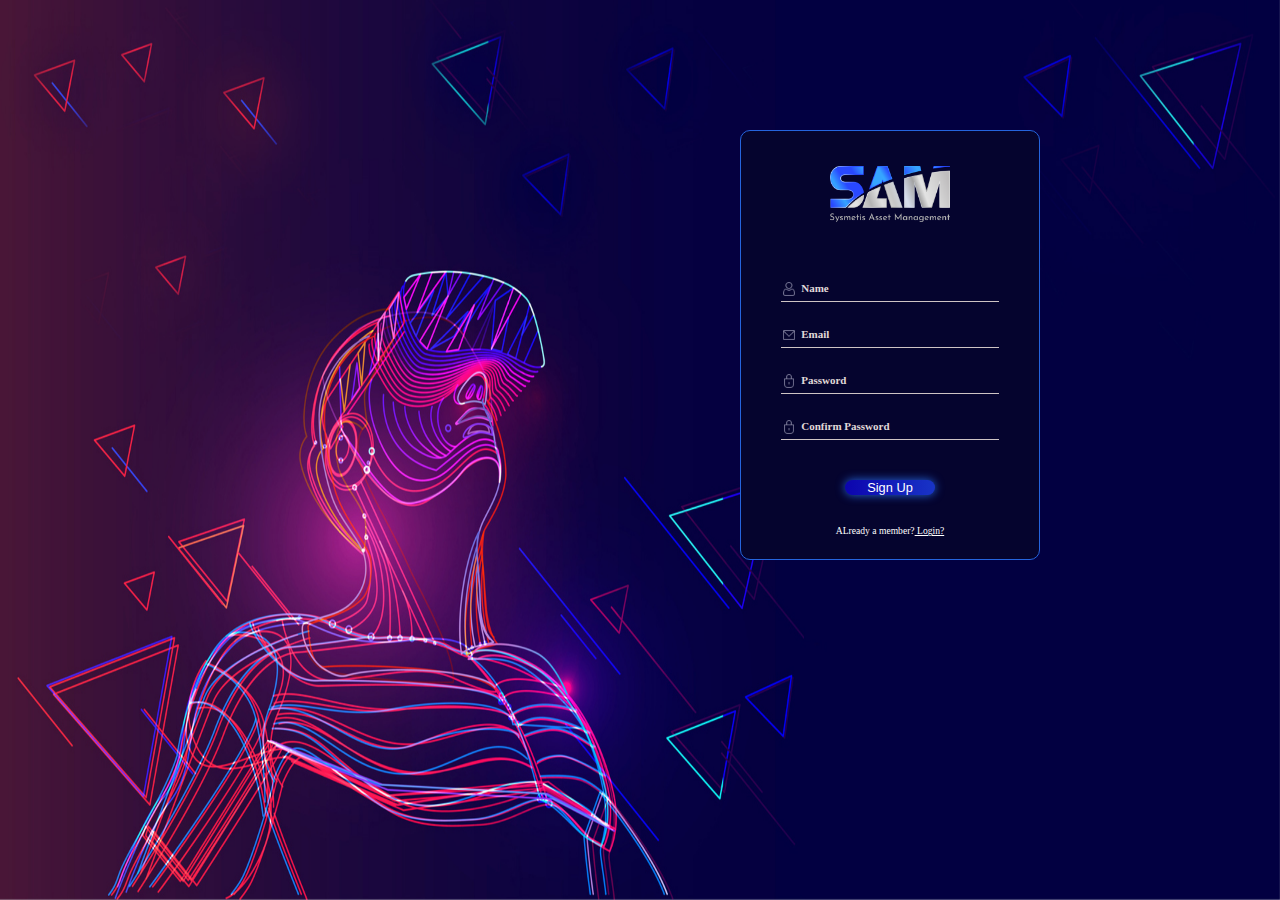
==== Sign Up/index.html @ f9acb943 "responsive uptates" ====
<!DOCTYPE html>
<html lang="en">
<head>
    <meta charset="UTF-8">
    <meta name="viewport" content="width=device-width, initial-scale=1.0">
    <title>Login Form</title>
    <link rel="stylesheet" href="https://cdnjs.cloudflare.com/ajax/libs/font-awesome/4.7.0/css/font-awesome.min.css">
    <link rel="stylesheet" href="https://cdn.jsdelivr.net/npm/bootstrap@4.5.3/dist/css/bootstrap.min.css" integrity="sha384-TX8t27EcRE3e/ihU7zmQxVncDAy5uIKz4rEkgIXeMed4M0jlfIDPvg6uqKI2xXr2" crossorigin="anonymous">
    <script src="https://cdn.jsdelivr.net/npm/bootstrap@4.5.3/dist/js/bootstrap.bundle.min.js" integrity="sha384-ho+j7jyWK8fNQe+A12Hb8AhRq26LrZ/JpcUGGOn+Y7RsweNrtN/tE3MoK7ZeZDyx" crossorigin="anonymous"></script>
    <link rel="stylesheet" href="main.css">
</head>
<body>
    <img class="background" src="images/background.png">
    <div class="container">
        <div class="login-container">
            <form action="index.html">
                <img class="logo" src="images/logo_large.png">
                
                <div class="input-div one">
                    <div class="i">
                        <img src="images/nameicon.png">
                    </div>
                    <div>
                        <h5>Name</h5>
                        <input class="input" type="text">
                    </div>
                </div>
                
                <div class="input-div two">
                    <div class="i">
                        <img src="images/emailicon.png">
                    </div>
                    <div>
                        <h5>Email</h5>
                        <input class="input" type="text">
                    </div>
                </div>
                <div class="input-div three">
                    <div class="i">
                        <img src="images/passwordicon.png" style="width: 10px;">
                    </div>
                    <div>
                        <h5>Password</h5>
                        <input class="input" type="password">
                    </div>
                </div>
                <div class="input-div four">
                    <div class="i">
                        <img src="images/passwordicon.png" style="width: 10px;">
                    </div>
                    <div>
                        <h5>Confirm Password</h5>
                        <input class="input" type="password">
                    </div>
                </div>

                <input type="submit" class="btn" value="Sign Up">

                <div class="signup">
                <span class="signup">ALready a member?<a href="#">&nbsp;Login?</a></span>
                </div>
            </form>
        </div>
    </div>


    <script src="global.js"></script>
    <script src="https://code.jquery.com/jquery-3.5.1.slim.min.js" integrity="sha384-DfXdz2htPH0lsSSs5nCTpuj/zy4C+OGpamoFVy38MVBnE+IbbVYUew+OrCXaRkfj" crossorigin="anonymous"></script>
    <script src="https://cdn.jsdelivr.net/npm/popper.js@1.16.1/dist/umd/popper.min.js" integrity="sha384-9/reFTGAW83EW2RDu2S0VKaIzap3H66lZH81PoYlFhbGU+6BZp6G7niu735Sk7lN" crossorigin="anonymous"></script>
    <script src="https://cdn.jsdelivr.net/npm/bootstrap@4.5.3/dist/js/bootstrap.min.js" integrity="sha384-w1Q4orYjBQndcko6MimVbzY0tgp4pWB4lZ7lr30WKz0vr/aWKhXdBNmNb5D92v7s" crossorigin="anonymous"></script>
</body>
</html>
---- Sign Up/main.css ----
*{
    padding: 0;
    margin: 0;
    box-sizing: border-box;
}

.background {
    position: fixed;
    width: 100%;
    height: 100%;
    left: 0;
    bottom: 0;
    z-index: -1;
}

.login-container{
    margin-top: 130px;
    margin-left: 740px;
    display: flex;
    width: 300px;
    height: 430px;
    align-items: center;
    text-align: center;
    color: white;
    background: #05042e;
    border-radius: 10px;
    border: 1px solid #2564de;
}

form{
    width: 300px;
    margin-top: 2rem;
}

.logo{
    margin-top: -10px;
    width: 120px;
}

.input-div {
    position: relative;
    display: grid;
    grid-template-columns: 7% 93%;
    margin: 40px ;
    padding: 10px 0px;
    border-bottom: 1px solid #cec4c4;
}

.input-div:after, .input-div:before{
    content: '';
    position: absolute;
    bottom: -2px;
    width: 0;
    height: 2px;
    transition: .3s;
}

.input-div.one {
    margin-top: 10px;
}

.input-div.two,
.input-div.three,
.input-div.four{
    margin-top: -60px;
}

.i{
    display: flex;
    justify-content: center;
    align-items: center;
    top: 20px;
    left: 0;
}

.i img {
    width: 12px;
}

.input-div > div{
    position: relative;
    height: 45px;
}

.input-div > div h5 {
    position: absolute;
    left: 5px;
    top: 80%;
    color: #e0d9d9;
    font-size: 11px;
    transition: .3s;
}

.input-div.focus div h5{
    top: 35%
}

.input-div.focus:after, .input-div.focus:before{
    width: 50%;
}

.input {
    position: absolute;
    width: auto;
    height: 100%;
    left: 0;
    top: 40%;
    border: none;
    outline: none;
    background: none;
    padding: 0.5rem 0.7rem;
    font-size: .6rem;
    font-weight: 100;
    color: #ffffff;
}

.btn {
    display: block;
    width: 30%;
    height: 50%;
    color: #fff;
    border-radius: 25px;
    margin-top: 2rem;
    margin-left: auto;
    margin-right: auto;
    font-size: .8rem;
    outline: none;
    border: none;
    box-shadow: 0 0 10px #2564de;
    background-image: linear-gradient(to right, #0c04ae, #2564de);
    background-size: 200%;
    transform: .5s;
}

.signup {
    font-size: 0.6rem;
    padding-top: 30px;
    padding-bottom:10px;
}

.signup a{
    color: #fff;
    text-decoration: underline;
}

@media only screen and (max-width: 900px){
    .container{
        grid-template-columns: 1fr;
    }
    .login-container{
        display: block;
        margin-left: auto;
        margin-right: auto;
    }
} 

@media screen and (max-width: 1200px) and (min-width: 900px){
    .login-container{
        display: flex;
        float: right;
        padding: 0;
        margin: 0;
        margin-top: 130px;
        margin-left: 500px;
        transition: 1s;
    }
}
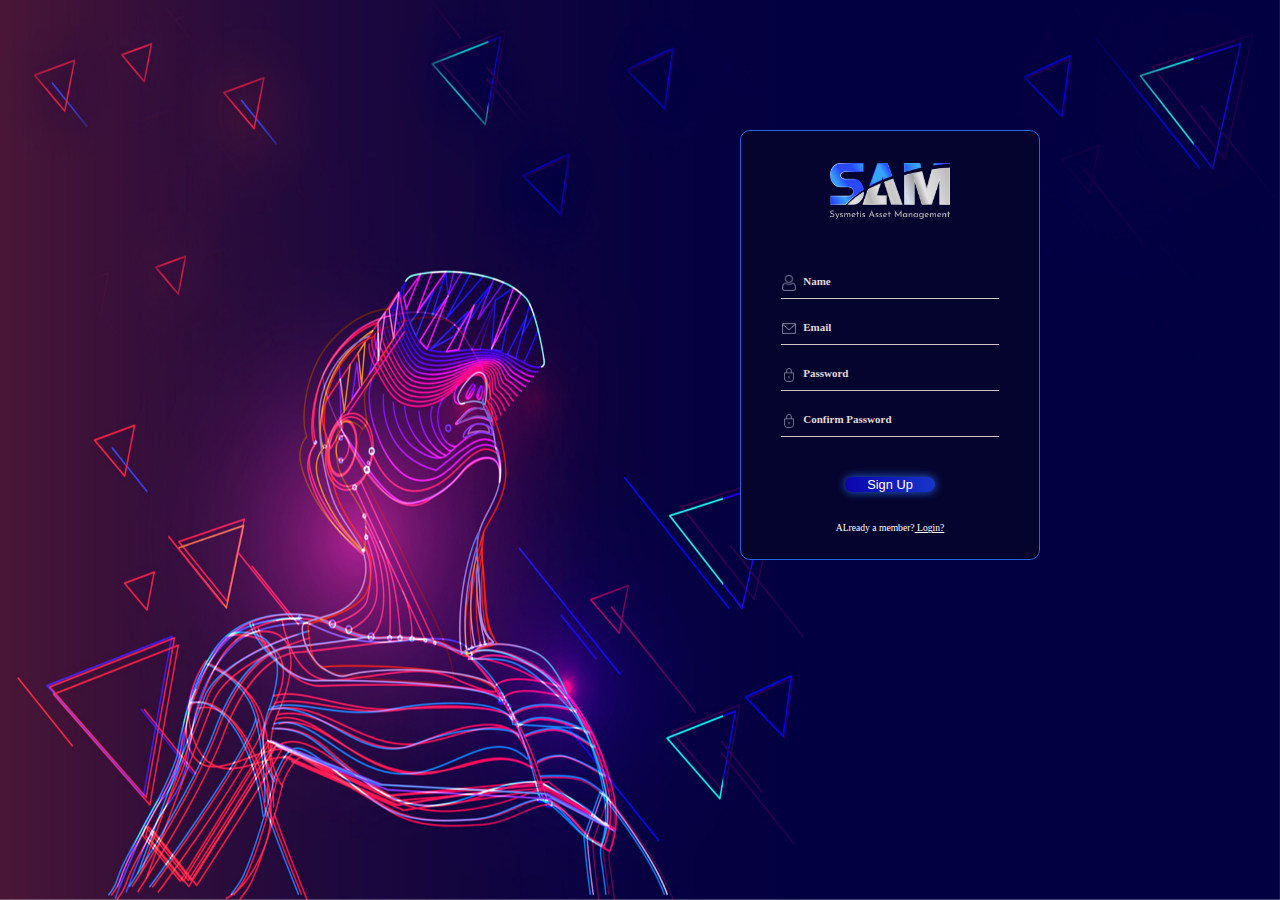
==== commit 591f4b96: "updates" ====
--- a/Sign Up/index.html
+++ b/Sign Up/index.html
@@ -3,11 +3,11 @@
 <head>
     <meta charset="UTF-8">
     <meta name="viewport" content="width=device-width, initial-scale=1.0">
-    <title>Login Form</title>
+    <title>Sign Up</title>
     <link rel="stylesheet" href="https://cdnjs.cloudflare.com/ajax/libs/font-awesome/4.7.0/css/font-awesome.min.css">
     <link rel="stylesheet" href="https://cdn.jsdelivr.net/npm/bootstrap@4.5.3/dist/css/bootstrap.min.css" integrity="sha384-TX8t27EcRE3e/ihU7zmQxVncDAy5uIKz4rEkgIXeMed4M0jlfIDPvg6uqKI2xXr2" crossorigin="anonymous">
     <script src="https://cdn.jsdelivr.net/npm/bootstrap@4.5.3/dist/js/bootstrap.bundle.min.js" integrity="sha384-ho+j7jyWK8fNQe+A12Hb8AhRq26LrZ/JpcUGGOn+Y7RsweNrtN/tE3MoK7ZeZDyx" crossorigin="anonymous"></script>
-    <link rel="stylesheet" href="main.css">
+    <link rel="stylesheet" href="Global.css">
 </head>
 <body>
     <img class="background" src="images/background.png">
@@ -64,7 +64,7 @@
     </div>
 
 
-    <script src="global.js"></script>
+    <script src="main.js"></script>
     <script src="https://code.jquery.com/jquery-3.5.1.slim.min.js" integrity="sha384-DfXdz2htPH0lsSSs5nCTpuj/zy4C+OGpamoFVy38MVBnE+IbbVYUew+OrCXaRkfj" crossorigin="anonymous"></script>
     <script src="https://cdn.jsdelivr.net/npm/popper.js@1.16.1/dist/umd/popper.min.js" integrity="sha384-9/reFTGAW83EW2RDu2S0VKaIzap3H66lZH81PoYlFhbGU+6BZp6G7niu735Sk7lN" crossorigin="anonymous"></script>
     <script src="https://cdn.jsdelivr.net/npm/bootstrap@4.5.3/dist/js/bootstrap.min.js" integrity="sha384-w1Q4orYjBQndcko6MimVbzY0tgp4pWB4lZ7lr30WKz0vr/aWKhXdBNmNb5D92v7s" crossorigin="anonymous"></script>
--- a/Sign Up/Global.css
+++ b/Sign Up/Global.css
@@ -0,0 +1,180 @@
+*{
+    padding: 0;
+    margin: 0;
+    box-sizing: border-box;
+}
+
+.background {
+    position: fixed;
+    width: 100%;
+    height: 100%;
+    left: 0;
+    bottom: 0;
+    z-index: -1;
+}
+
+.login-container{
+    margin-top: 130px;
+    margin-left: 740px;
+    display: flex;
+    width: 300px;
+    height: 430px;
+    align-items: center;
+    text-align: center;
+    color: white;
+    background: #05042e;
+    border-radius: 10px;
+    border: 1px solid #2564de;
+}
+
+form{
+    width: 300px;
+    margin-top: 1rem;
+}
+
+.logo{
+    margin-top: -10px;
+    width: 120px;
+}
+
+.input-div {
+    position: relative;
+    display: grid;
+    grid-template-columns: 7% 93%;
+    margin: 40px ;
+    padding: 10px 0px;
+    border-bottom: 1px solid #cec4c4;
+}
+
+.input-div:after, .input-div:before{
+    content: '';
+    position: absolute;
+    bottom: -2px;
+    width: 0;
+    height: 2px;
+    transition: .3s;
+}
+
+.input-div.one {
+    margin-top: 10px;
+}
+
+.input-div.two,
+.input-div.three,
+.input-div.four{
+    margin-top: -60px;
+}
+
+.i{
+    display: flex;
+    justify-content: center;
+    align-items: center;
+    top: 17px;
+    left: 0;
+}
+
+.i img {
+    width: 14px;
+}
+
+.input-div > div{
+    position: relative;
+    height: 45px;
+}
+
+.input-div > div h5 {
+    position: absolute;
+    left: 7px;
+    top: 70%;
+    color: #e0d9d9;
+    font-size: 11px;
+    transition: .3s;
+}
+
+.input-div.focus div h5{
+    top: 35%
+}
+
+.input-div.focus:after, .input-div.focus:before{
+    width: 50%;
+}
+
+.input {
+    position: absolute;
+    width: auto;
+    height: 75%;
+    left: 0;
+    top: 50%;
+    border: none;
+    outline: none;
+    background:none;
+    padding: 0.5rem 0.7rem;
+    font-size: .8rem;
+    font-weight: 100;
+    color: #ffffff;
+}
+
+#forgotPassword{
+    display: block;
+    width: auto;
+    text-align: right;
+    text-decoration: underline;
+    color: #fff;
+    font-size: 0.6rem;
+    font-weight: 100;
+    transform: .3s;
+    margin-top: -38px;
+    margin-right: 40px;
+}
+
+.btn {
+    display: block;
+    width: 30%;
+    height: 50%;
+    color: #fff;
+    border-radius: 25px;
+    margin-top: 2rem;
+    margin-left: auto;
+    margin-right: auto;
+    font-size: .8rem;
+    outline: none;
+    border: none;
+    box-shadow: 0 0 10px #2564de;
+    background-image: linear-gradient(to right, #0c04ae, #2564de);
+    background-size: 200%;
+    transform: .5s;
+}
+
+.signup {
+    font-size: 0.6rem;
+    padding-top: 30px;
+}
+
+.signup a{
+    color: #fff;
+    text-decoration: underline;
+}
+
+@media screen and (max-width: 750px){
+    .login-container{
+        display: flex;
+        margin-left: auto;
+        margin-right: auto;
+        margin-top: 30%;
+    }
+}
+
+@media screen and (min-width: 750px) and (max-width: 1024px){
+    .login-container{
+        display: flex;
+        margin-left: 400px;
+        margin-top: 150px;
+    }
+}
+
+@media screen and (min-width: 1025px) and (max-width: 1200px){
+    .login-container{
+        display: flex;
+        margin-left: 630px;
+    }
+}